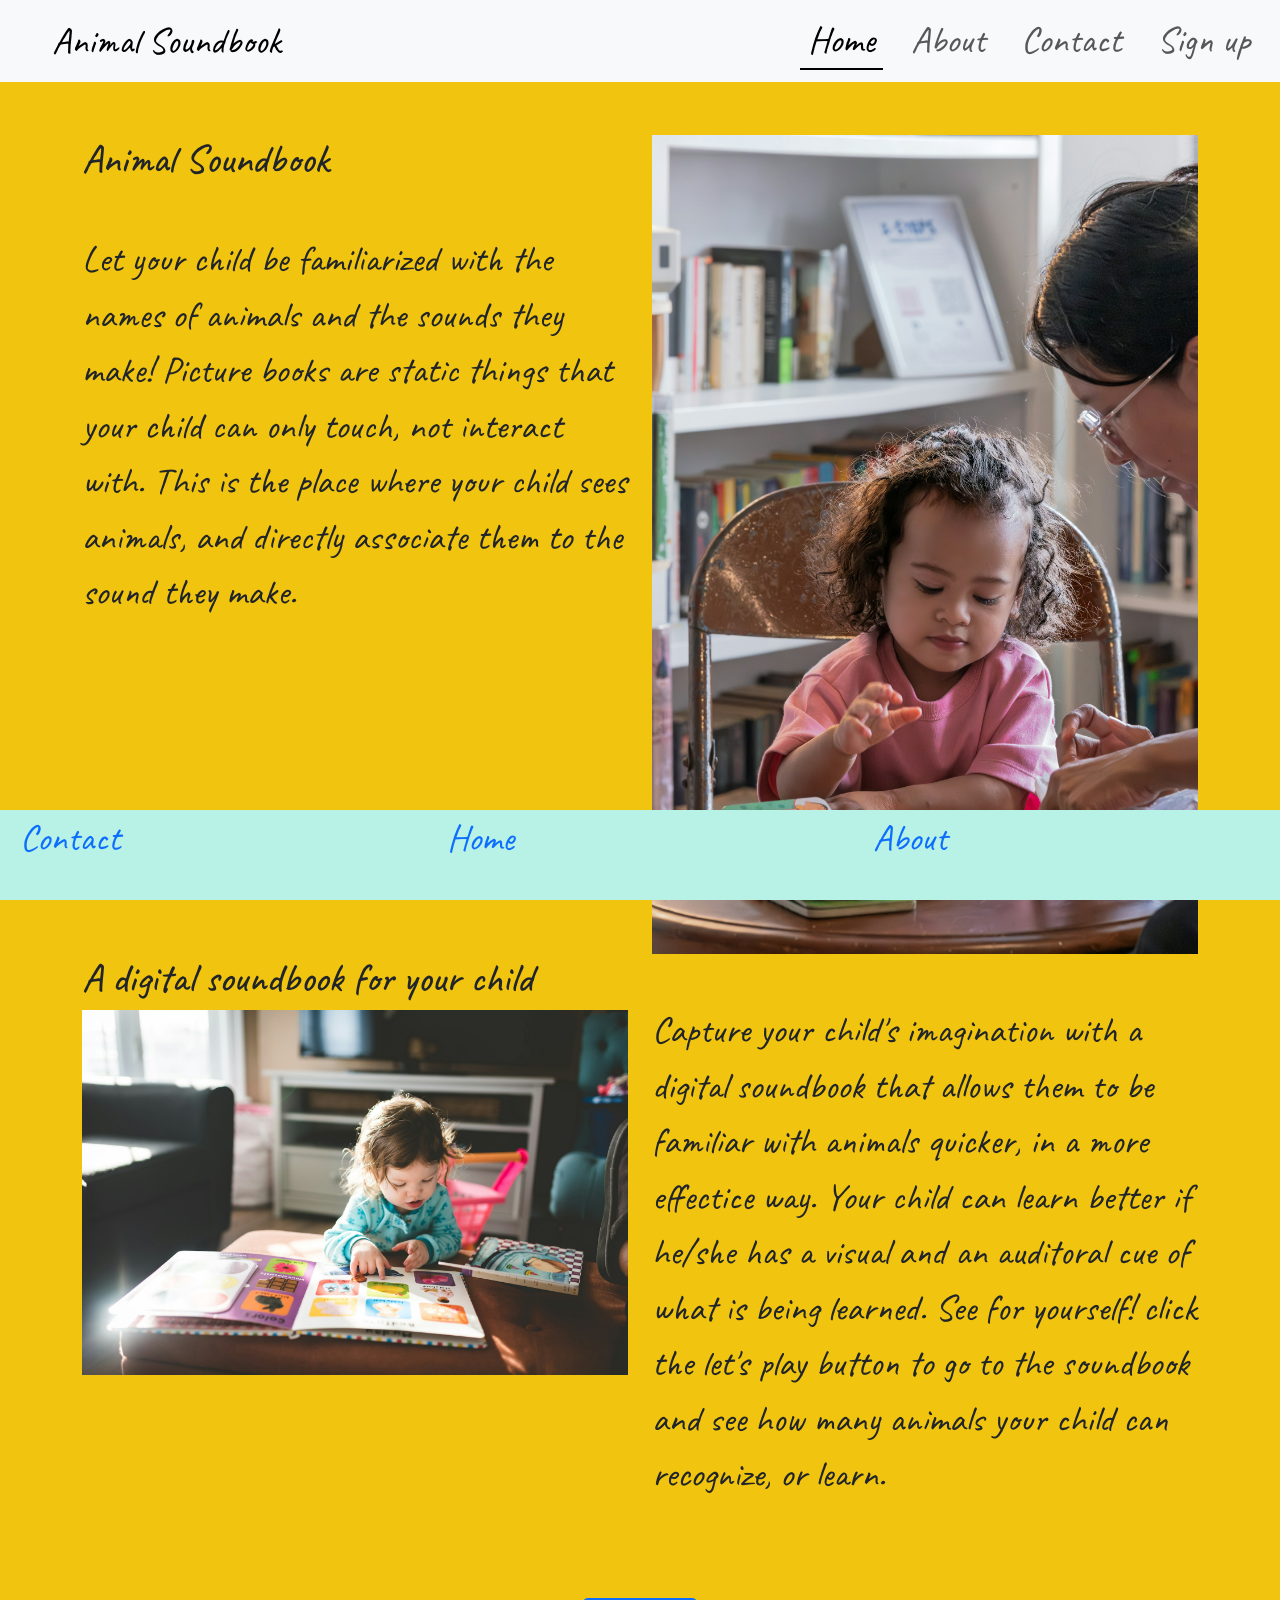
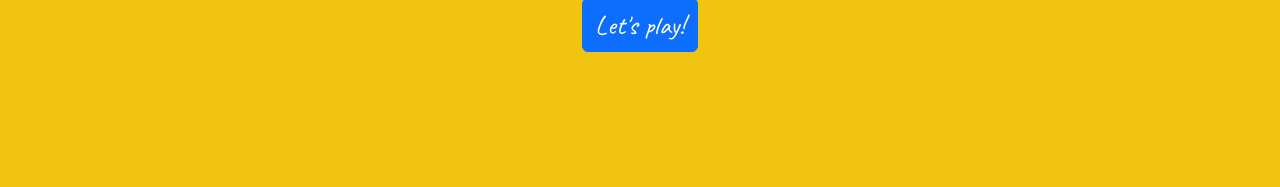
==== index.html @ 9b6df6fb "rectify issue of navbar hamburger button not triggering the dropdown menu on mobile screen sizes, wr" ====
<!DOCTYPE html>
<html lang="en-US">

<head>
    <title>Animal Soundbook</title>
    <meta charset="UTF-8">
    <meta name="viewport" content="width=device-width, initial.scale=1.0">
    <link href="https://cdn.jsdelivr.net/npm/bootstrap@5.3.8/dist/css/bootstrap.min.css" rel="stylesheet"
        integrity="sha384-sRIl4kxILFvY47J16cr9ZwB07vP4J8+LH7qKQnuqkuIAvNWLzeN8tE5YBujZqJLB" crossorigin="anonymous">
    <link rel="stylesheet" href="./css/styles.css">
</head>

<body>
    <!--body contains header, and main section with the call to action text, followed by a description of what the website is, and 
              what it aims to offer. Then comes the call to action button  that takes the user to the clickable tiles.-->


    <nav class="navbar navbar-expand-sm bg-body-tertiary">
        <div class="container-fluid">
            <a class="navbar-brand" href="/index.html">Animal Soundbook</a>
            <button class="navbar-toggler" type="button" data-bs-toggle="collapse"
                data-bs-target="#navbarSupportedContent" aria-controls="navbarSupportedContent" aria-expanded="false"
                aria-label="Toggle navigation">
                <span class="navbar-toggler-icon"></span>
            </button>
            <div class="collapse navbar-collapse" id="navbarSupportedContent">
                <ul class="navbar-nav mb-2 mb-lg-0">
                    <li class="nav-item">
                        <a class="nav-link active" aria-current="page" href="./index.html">Home</a>
                    </li>
                    <li class="nav-item">
                        <a class="nav-link" href="./about.html">About</a>
                    </li>

                    <li class="nav-item">
                        <a class="nav-link" href="./contact.html">Contact</a>
                    </li>

                    <li class="nav-item">
                        <a class="nav-link" href="./signup.html">Sign up</a>
                    </li>
                </ul>
            </div>
        </div>
    </nav>

    <section id="main" class="main-content">
        <div class="container">
            <div class="row">
                <div class="col-md-6 description-column">
                    <h1>Animal Soundbook</h1>
                    <p id="image-description">Let your child be familiarized with the names of animals and the sounds they make! Picture books
                        are static things
                        that your child can only touch, not interact with. This is the place where your child sees
                        animals, and directly
                        associate them to the sound they make.
                    </p>
                </div>

                <div class="col-md-6 description-column">
                    <img src="./images/mother-reading-to-child.jpg"
                        alt="Mother reading to child a picture book with pictures of animals" class="img-fluid">
                </div>

                <div class="col-md-6 description-column">
                    <h1>A digital soundbook for your child</h1>
                    <p>
                        <img src="./images/stephen-andrews-u0zTce7KNlY-unsplash.jpg"
                            alt="A child reading a picture book" class="img-fluid">
                    </p>
                </div>

                <div class="col-md-6 description-column">
                    <p id="image-description-2">
                        Capture your child's imagination with a digital soundbook that allows them to be familiar with
                        animals quicker, in a more effectice way. Your child can learn better if he/she has a visual
                        and an auditoral cue of what is being learned. See for yourself! click the let's play button to
                        go to the soundbook and see how many animals your child can recognize, or learn.
                    </p>

                </div>

            </div>
        </div>
        <!--call to action button prompting the user to try out a demo of the digital soundbook-->
        <div class="cta-container text-center">
            <a href="soundbook.html" class="btn btn-primary call-to-action mt-5">Let's play!</a>
        </div>
    </section>


    <footer id="footer">
        <a href="contact.html" class="footer-links">Contact</a>
        <a href="index.html" id="home" class="footer-links">Home</a><!--main home link-->
        <a class="footer-links" href="about.html">About</a>
    </footer>


    <script src="https://cdn.jsdelivr.net/npm/bootstrap@5.3.8/dist/js/bootstrap.bundle.min.js"
        integrity="sha384-FKyoEForCGlyvwx9Hj09JcYn3nv7wiPVlz7YYwJrWVcXK/BmnVDxM+D2scQbITxI"
        crossorigin="anonymous"></script>

</body>

</html>
---- css/styles.css ----
/*import google fonts for use*/
@import url('https://fonts.googleapis.com/css2?family=Caveat:wght@400..700&family=Lato:ital,wght@0,100;0,300;0,400;0,700;0,900;1,100;1,300;1,400;1,700;1,900&family=Oswald:wght@200..700&display=swap');

/*generic styles*/
body {
    padding: 0;
    margin: 0;
    background-color: #F1C40F;
}

/*navbar, nav links*/
.navbar {
    position: fixed;
    top: 0;
    left: 0;
    right: 0;
}

body,
.navbar-brand {
    /*apply font to the body and the navbar brand link*/
    font-family: "caveat", sans-serif;
    font-size: 37px;
}

.navbar-brand { /*center on the vertical axis and move the brand link to the right by 40px*/
    margin-left: 40px;
    vertical-align: baseline;
}

#navbarSupportedContent {
    vertical-align: baseline;
    align-items: center;
    justify-content: end;
}

.nav-item>.nav-link {
    /*reduce spacing within and apply spacing around the horizontal axis of the element*/
    padding: 0;
    margin: 0 10px;
}

a .nav-link:hover {
    color: #6CB4EE;
}

.active {
    /*active class applies styles to current page being visited*/
    color: #000000;
    border-bottom: 2px solid #000000;
}

#image-description,
#image-description-2 {
    /*apply margin to top and bottom of image description text on home page*/
    margin: 48px 0;
}

/*bootstrap card*/
.card {
    background-color: #B8E1FF;
    border: 2px solid #6CB4EE;
}

.card .card-body h3 {
    font-family: "caveat", sans-serif;
    font-size: 27px;
}

.card .card-body .btn-info {
    font-family: "caveat", sans-serif;
    font-size: 16px;
    font-weight: bold;
}

header {
    background-color: burlywood;
    padding: 5px;
    display: flex;
}

.navbar-collapse {
    justify-content: center;
}

.call-to-action {
    font-size: 27px;
}

.cta-container {
    /*position button in the center of the section*/
    text-align: center;
}

footer {
    background-color: beige;

}

/*bootstrap grid*/
.card {
    width: 100%;
}

.col-md-6 .card {
    min-height: 130px;
    max-height: 250px;
    /*adjust height accordingly to screen breakpoint*/
}

.card-img-top {
    max-height: 240px;
    min-height: 90px;
    object-fit: cover;
}

.card-title {
    font-size: 16px;
    padding: 5px;
    margin: 5px;
    text-align: left;
}

.img-caption {
    background-color: aquamarine;
}

#footer {
    position: fixed;
    bottom: 0;
    width: 100%;
    height: 90px;
    background-color: #B8F2E6;
    display: flex;
}

.footer-links {
    width: 100%;
    display: inline-flex;
    justify-content: space-around;

}

.footer-links {
    justify-content: flex-start;
    margin: 0 20px;
    text-decoration: none;
}

.footer-links:hover {
    cursor: pointer;
    color: aliceblue;
}

.play-sound {
    margin-left: 30px;
}

.card-img-top {
    object-fit: fill;
}

button[type=submit] {
    font-size: 30px;
}

.col-6 {
    margin-top: 20px;
    text-align: center;
}

.main-content {
    margin: 135px 0;
}

.nav-links:hover {
    color: #B8E1FF;
}

/*media query to fix layout issues*/

@media screen and (max-width:768px) {/*fix for improper sizes of nav links on tablet screen sizes*/
    .navbar-brand, #navbarSupportedContent {
        font-size: 26px;
    }

    .description-column {
        align-self: center;
        margin-top: 20px;
    }

    #image-description, #image-description-2 { /*reduce gap between paragraph and heading text*/
        margin: 10px 0;
    }

    
}

@media screen and (min-width:992px) {
    .card .card-img-top {
        min-height: 174px;
    }

    /*fix section overflowing over the navbar in mobile screen size*/
    #main {
        z-index: 0;
    }

    .navbar {
        z-index: 4;
    }

}

@media screen and (min-width: 320px) and (max-width:1024px)  {
    #image-description, #image-description-2 {/*size text on paragraph for screen sizes between mobile and laptop*/
        font-size: 26px;
        text-align: justify;
    }
}
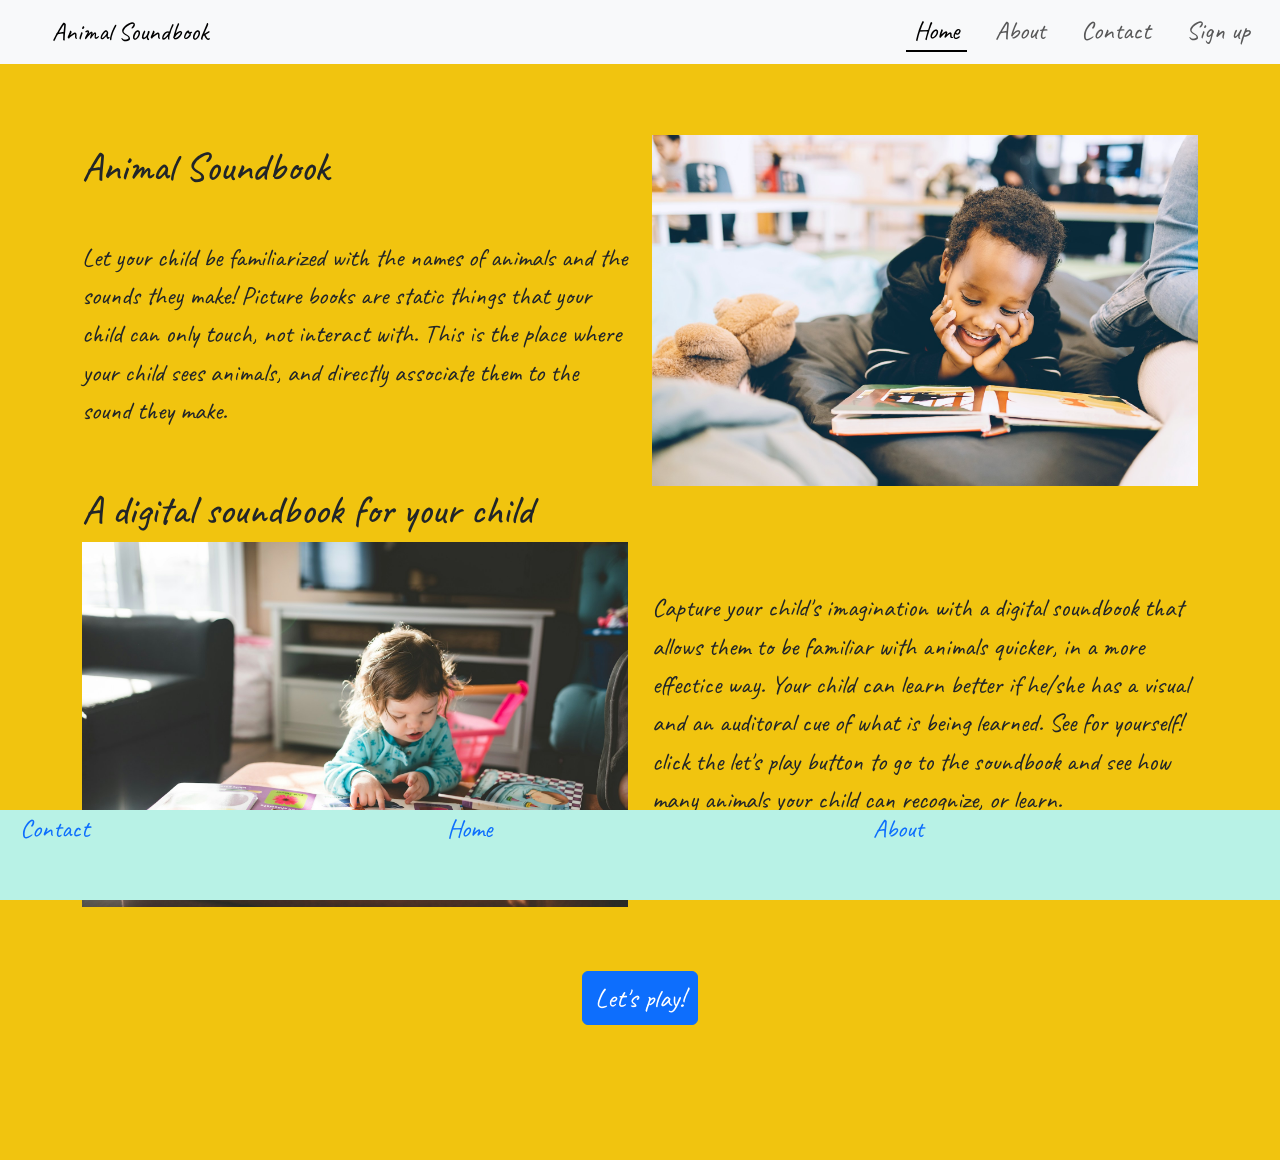
==== commit 88a8afae: "change image in column 1 of home page content reflecting uniform aspect ratio across all images, res" ====
--- a/index.html
+++ b/index.html
@@ -58,13 +58,13 @@
                 </div>
 
                 <div class="col-md-6 description-column">
-                    <img src="./images/mother-reading-to-child.jpg"
-                        alt="Mother reading to child a picture book with pictures of animals" class="img-fluid">
+                    <img src="./images/child-reading.jpg"
+                        alt="Picture of a child reading a book with enjoyment" class="img-fluid">
                 </div>
 
                 <div class="col-md-6 description-column">
                     <h1>A digital soundbook for your child</h1>
-                    <p>
+                    <p> 
                         <img src="./images/stephen-andrews-u0zTce7KNlY-unsplash.jpg"
                             alt="A child reading a picture book" class="img-fluid">
                     </p>
--- a/css/styles.css
+++ b/css/styles.css
@@ -20,7 +20,7 @@
 .navbar-brand {
     /*apply font to the body and the navbar brand link*/
     font-family: "caveat", sans-serif;
-    font-size: 37px;
+    font-size: 1.6rem;
 }
 
 .navbar-brand { /*center on the vertical axis and move the brand link to the right by 40px*/
@@ -38,6 +38,7 @@
     /*reduce spacing within and apply spacing around the horizontal axis of the element*/
     padding: 0;
     margin: 0 10px;
+    font-size: 1.6rem;
 }
 
 a .nav-link:hover {
@@ -50,10 +51,22 @@
     border-bottom: 2px solid #000000;
 }
 
+/*align content and size text on home page*/
+.description-column {
+    align-content: center;
+}
+
 #image-description,
 #image-description-2 {
     /*apply margin to top and bottom of image description text on home page*/
     margin: 48px 0;
+    font-size: 1em;
+}
+
+/*images on home page*/
+.img-fluid {
+    width: 100%;
+    height: auto;
 }
 
 /*bootstrap card*/
@@ -64,7 +77,7 @@
 
 .card .card-body h3 {
     font-family: "caveat", sans-serif;
-    font-size: 27px;
+    font-size: 1.2em;
 }
 
 .card .card-body .btn-info {
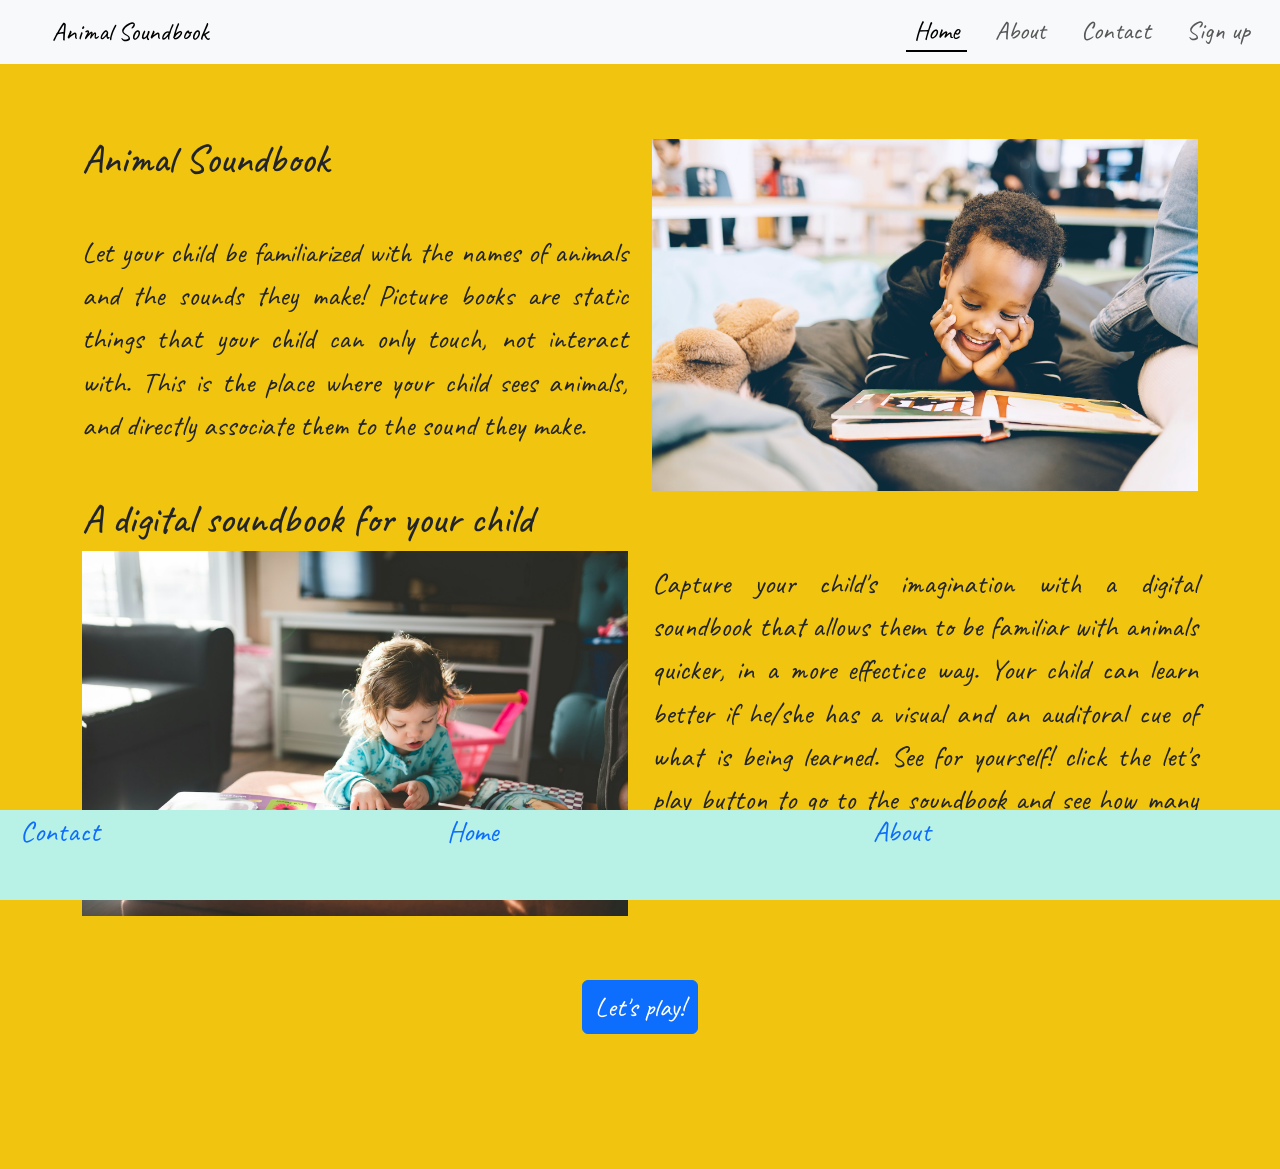
==== commit 270f6531: "update readme testing section, remove redundant styles from stylesheet, add responsive sizing units " ====
--- a/index.html
+++ b/index.html
@@ -57,12 +57,12 @@
                     </p>
                 </div>
 
-                <div class="col-md-6 description-column">
+                <div class="col-md-6 description-column child-image1">
                     <img src="./images/child-reading.jpg"
                         alt="Picture of a child reading a book with enjoyment" class="img-fluid">
                 </div>
 
-                <div class="col-md-6 description-column">
+                <div class="col-md-6 description-column child-image2">
                     <h1>A digital soundbook for your child</h1>
                     <p> 
                         <img src="./images/stephen-andrews-u0zTce7KNlY-unsplash.jpg"
--- a/css/styles.css
+++ b/css/styles.css
@@ -14,18 +14,22 @@
     top: 0;
     left: 0;
     right: 0;
-}
-
-body,
-.navbar-brand {
+    z-index: 3;
+}
+
+body, .navbar-brand {
     /*apply font to the body and the navbar brand link*/
     font-family: "caveat", sans-serif;
-    font-size: 1.6rem;
+}
+
+body {
+    font-size: 1.8rem;
 }
 
 .navbar-brand { /*center on the vertical axis and move the brand link to the right by 40px*/
     margin-left: 40px;
     vertical-align: baseline;
+    font-size: 1.6rem;
 }
 
 #navbarSupportedContent {
@@ -34,7 +38,7 @@
     justify-content: end;
 }
 
-.nav-item>.nav-link {
+.nav-item > .nav-link {
     /*reduce spacing within and apply spacing around the horizontal axis of the element*/
     padding: 0;
     margin: 0 10px;
@@ -61,6 +65,7 @@
     /*apply margin to top and bottom of image description text on home page*/
     margin: 48px 0;
     font-size: 1em;
+    text-align: justify;
 }
 
 /*images on home page*/
@@ -191,12 +196,10 @@
 }
 
 /*media query to fix layout issues*/
-
-@media screen and (max-width:768px) {/*fix for improper sizes of nav links on tablet screen sizes*/
-    .navbar-brand, #navbarSupportedContent {
-        font-size: 26px;
-    }
-
+/*global media queries for all pages*/
+@media screen and (min-width:320px) and (max-width:768px) {/*fix for improper sizes of nav links on small screen sizes*/
+    
+    /*media queries for the home page*/
     .description-column {
         align-self: center;
         margin-top: 20px;
@@ -204,30 +207,41 @@
 
     #image-description, #image-description-2 { /*reduce gap between paragraph and heading text*/
         margin: 10px 0;
+        font-size: 1.2rem;
     }
 
     
 }
 
+@media screen and (max-width:992px) {
+    #image-description-2 {/*align the paragraph with the image*/
+        margin-top: 90px;
+    }
+    /*align images to be spaced around the text*/
+    .child-image1 {
+        align-content: space-around;
+    }
+
+    .child-image2 {
+        align-content: baseline;
+    }
+
+    #image-description {
+        margin: 20px 0;
+    }
+}
+
+@media screen and (max-width:1200px) {
+    #image-description, #image-description-2{
+        font-size: 1.25rem;
+    }
+}
+
+/*media queries for the soundbook page*/
 @media screen and (min-width:992px) {
     .card .card-img-top {
         min-height: 174px;
     }
 
-    /*fix section overflowing over the navbar in mobile screen size*/
-    #main {
-        z-index: 0;
-    }
-
-    .navbar {
-        z-index: 4;
-    }
-
-}
-
-@media screen and (min-width: 320px) and (max-width:1024px)  {
-    #image-description, #image-description-2 {/*size text on paragraph for screen sizes between mobile and laptop*/
-        font-size: 26px;
-        text-align: justify;
-    }
-}
+
+}
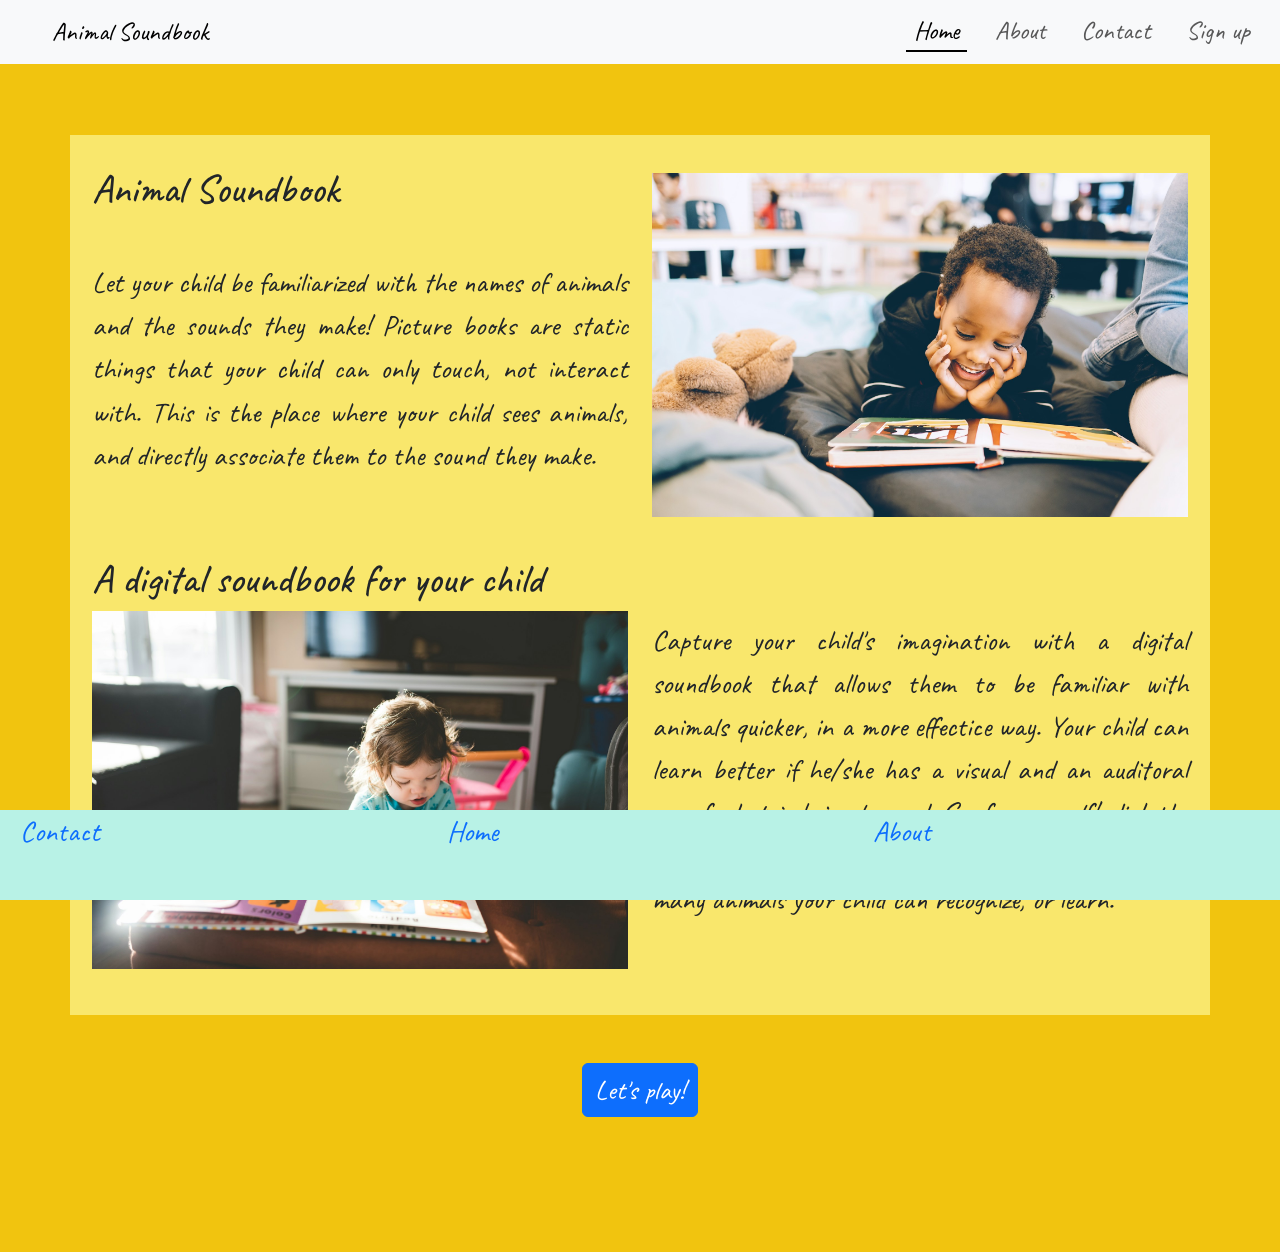
==== commit c6653276: "fix navbar collapse not toggling in medium screen breakpoint, reduce margin to the left of navbar br" ====
--- a/index.html
+++ b/index.html
@@ -15,7 +15,7 @@
               what it aims to offer. Then comes the call to action button  that takes the user to the clickable tiles.-->
 
 
-    <nav class="navbar navbar-expand-sm bg-body-tertiary">
+    <nav class="navbar navbar-expand-md bg-body-tertiary">
         <div class="container-fluid">
             <a class="navbar-brand" href="/index.html">Animal Soundbook</a>
             <button class="navbar-toggler" type="button" data-bs-toggle="collapse"
--- a/css/styles.css
+++ b/css/styles.css
@@ -116,6 +116,12 @@
 }
 
 /*bootstrap grid*/
+.row {/*background color for a smoother touch to the content and better visibility.*/
+    background-color: #ffa9;
+    padding: 30px 10px;
+    row-gap: 30px;
+}
+
 .card {
     width: 100%;
 }
@@ -210,7 +216,9 @@
         font-size: 1.2rem;
     }
 
-    
+    .navbar-brand {
+        margin-left: 10px;
+    }
 }
 
 @media screen and (max-width:992px) {
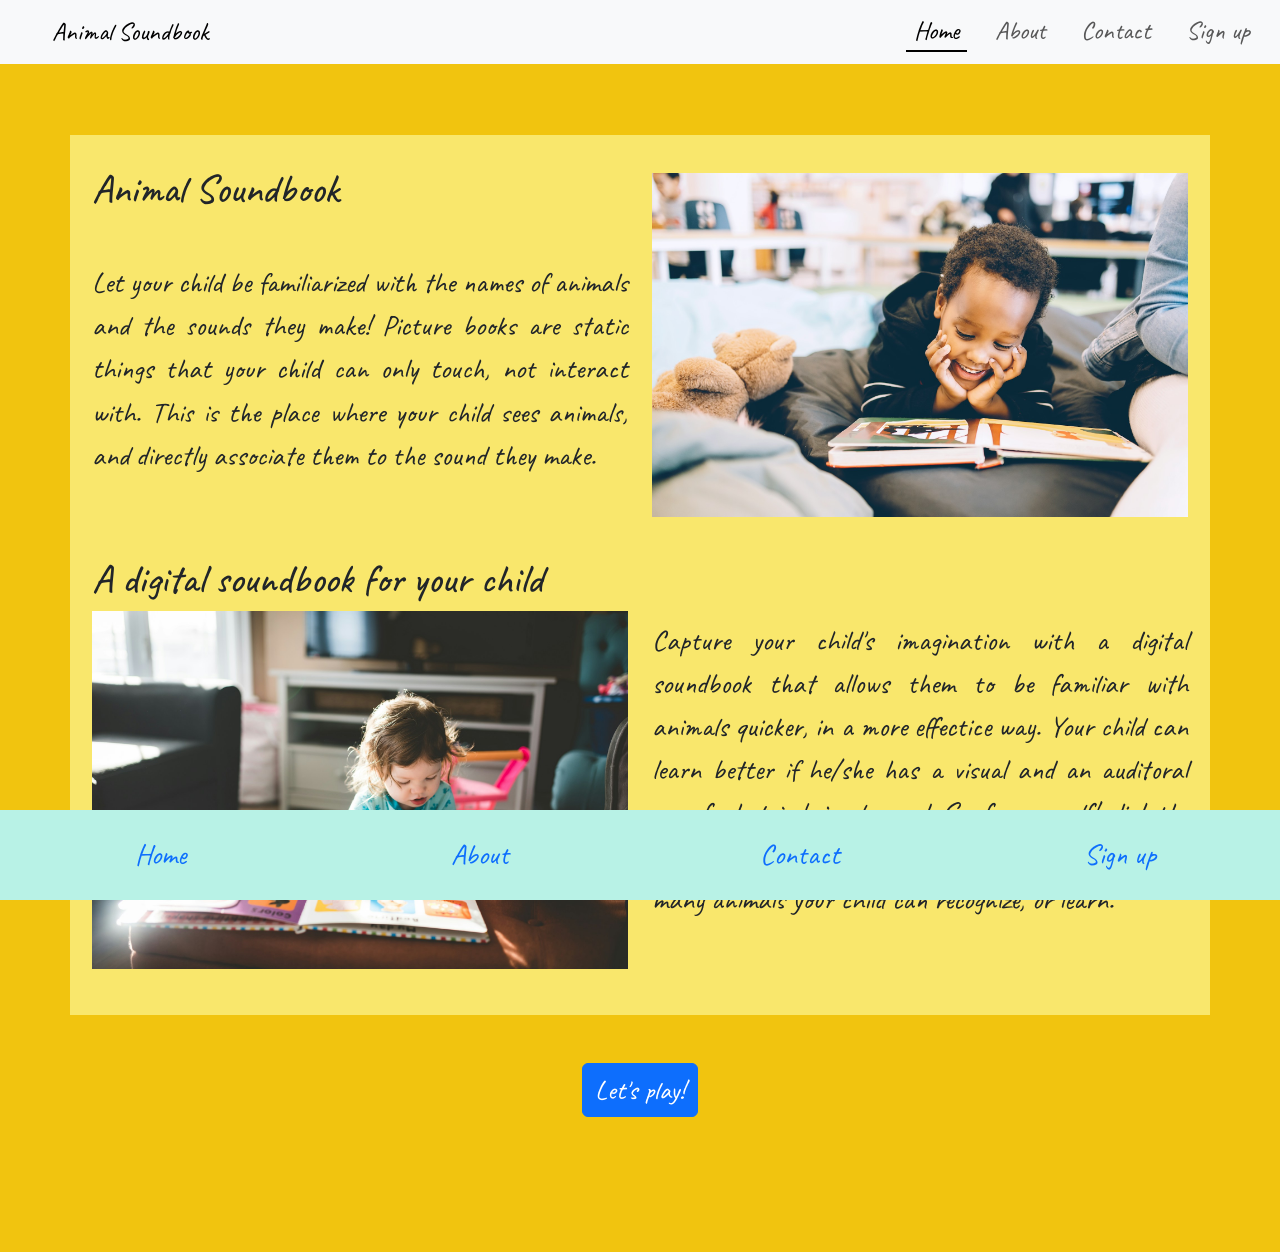
==== commit 2bba4abb: "Fix footer links alignment, fix order of footer links, hide sign up link on footer on mobile breakpo" ====
--- a/index.html
+++ b/index.html
@@ -17,7 +17,7 @@
 
     <nav class="navbar navbar-expand-md bg-body-tertiary">
         <div class="container-fluid">
-            <a class="navbar-brand" href="/index.html">Animal Soundbook</a>
+            <a class="navbar-brand" href="./index.html">Animal Soundbook</a>
             <button class="navbar-toggler" type="button" data-bs-toggle="collapse"
                 data-bs-target="#navbarSupportedContent" aria-controls="navbarSupportedContent" aria-expanded="false"
                 aria-label="Toggle navigation">
@@ -90,9 +90,10 @@
 
 
     <footer id="footer">
-        <a href="contact.html" class="footer-links">Contact</a>
-        <a href="index.html" id="home" class="footer-links">Home</a><!--main home link-->
-        <a class="footer-links" href="about.html">About</a>
+        <a href="contact.html" class="footer-links">Home</a>
+        <a href="index.html" id="home" class="footer-links">About</a><!--main home link-->
+        <a class="footer-links" href="about.html">Contact</a>
+        <a class="footer-links hide" href="about.html">Sign up</a>
     </footer>
 
 
--- a/css/styles.css
+++ b/css/styles.css
@@ -156,18 +156,12 @@
     height: 90px;
     background-color: #B8F2E6;
     display: flex;
+    align-items: center;
 }
 
 .footer-links {
     width: 100%;
-    display: inline-flex;
-    justify-content: space-around;
-
-}
-
-.footer-links {
-    justify-content: flex-start;
-    margin: 0 20px;
+    text-align: center;
     text-decoration: none;
 }
 
@@ -202,35 +196,17 @@
 }
 
 /*media query to fix layout issues*/
-/*global media queries for all pages*/
-@media screen and (min-width:320px) and (max-width:768px) {/*fix for improper sizes of nav links on small screen sizes*/
-    
-    /*media queries for the home page*/
-    .description-column {
-        align-self: center;
-        margin-top: 20px;
-    }
-
-    #image-description, #image-description-2 { /*reduce gap between paragraph and heading text*/
-        margin: 10px 0;
-        font-size: 1.2rem;
-    }
-
-    .navbar-brand {
-        margin-left: 10px;
-    }
-}
 
 @media screen and (max-width:992px) {
     #image-description-2 {/*align the paragraph with the image*/
         margin-top: 90px;
     }
     /*align images to be spaced around the text*/
-    .child-image1 {
+    .child-image1 {/*first image of the section in home page*/
         align-content: space-around;
     }
 
-    .child-image2 {
+    .child-image2 {/*second image of the section in home page*/
         align-content: baseline;
     }
 
@@ -253,3 +229,37 @@
 
 
 }
+
+@media screen and (min-width:320px) and (max-width:768px) {/*fix for improper sizes of nav links on small screen sizes*/
+    
+    /*media queries for the home page*/
+    #image-description, #image-description-2 { /*reduce gap between paragraph and heading text*/
+        margin: 5px 0;
+        font-size: 1.2rem; /*decrease font size of paragraphs for small and medium screens*/
+    }
+
+    .navbar-brand {
+        margin-left: 10px;
+    }
+
+    .row {/*reduce row gap to bring content closer together for mobile screen viewing*/
+        row-gap: 5px;
+    }
+
+    .nav-item {
+        width: fit-content;
+    }
+
+    #navbarSupportedContent {
+        background-color: aliceblue;
+        margin-top: 5px;
+    }
+
+    .call-to-action {/*resize button for mobile screen viewing*/
+        font-size: 20px;
+    }
+
+    .hide {
+        display: none;
+    }
+}
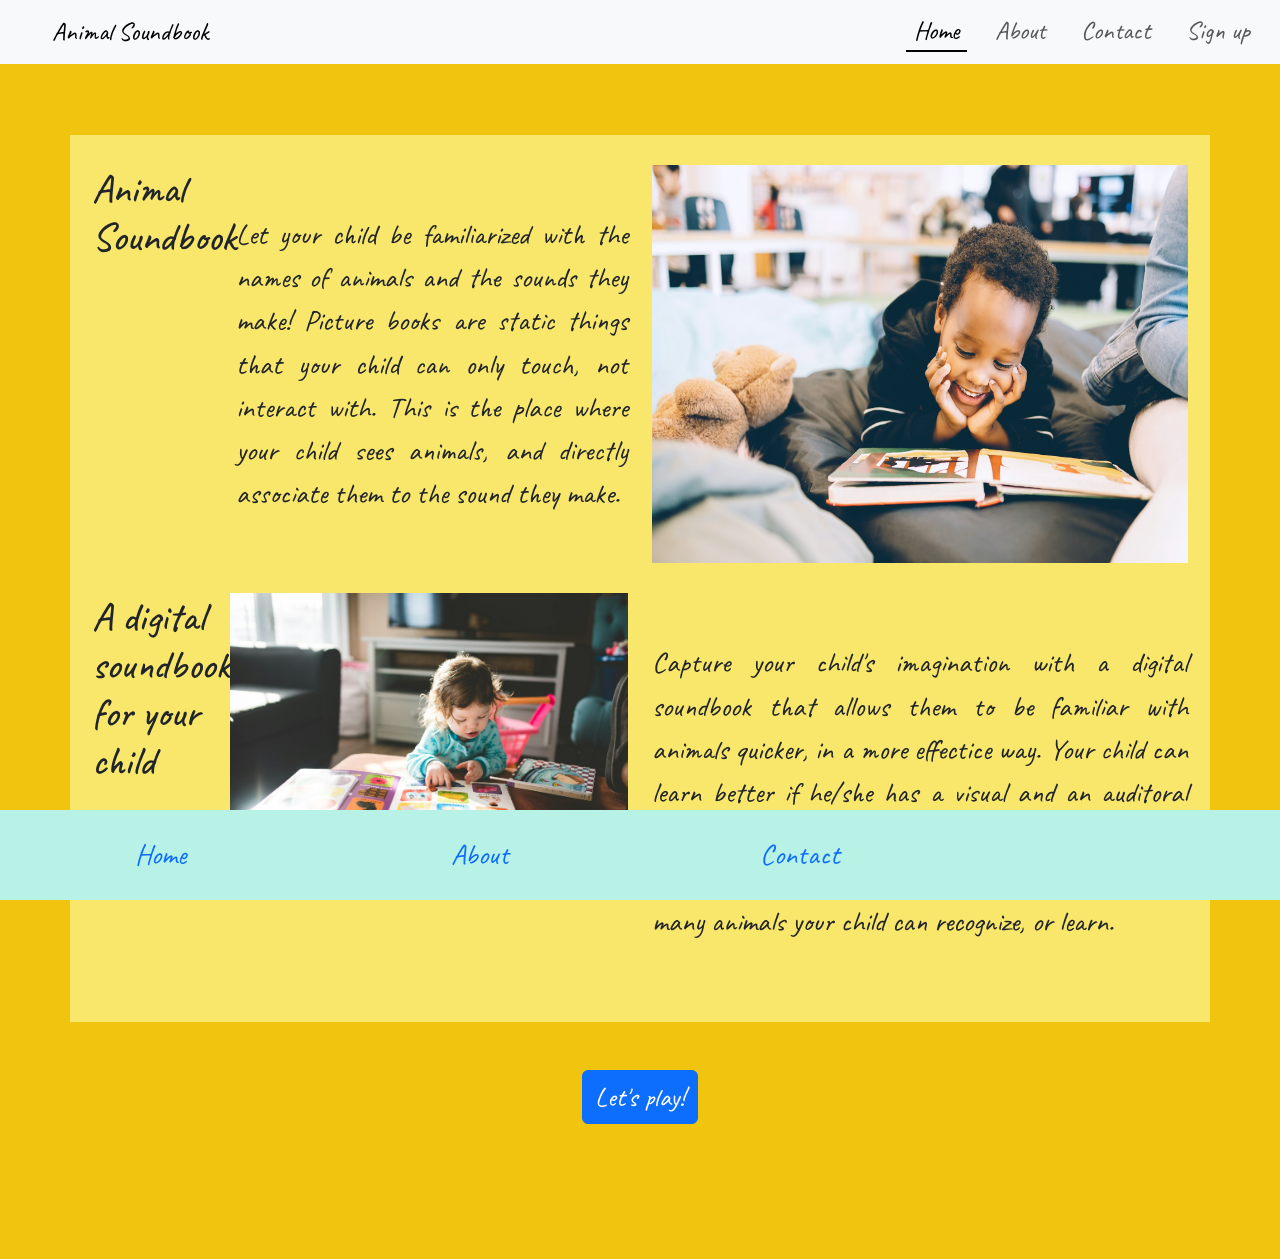
==== commit 3fc9069e: "rectify footer links not taking user to correct corresponding page, remove unneccessary id from one " ====
--- a/index.html
+++ b/index.html
@@ -90,10 +90,10 @@
 
 
     <footer id="footer">
-        <a href="contact.html" class="footer-links">Home</a>
-        <a href="index.html" id="home" class="footer-links">About</a><!--main home link-->
-        <a class="footer-links" href="about.html">Contact</a>
-        <a class="footer-links hide" href="about.html">Sign up</a>
+        <a href="./index.html" class="footer-links">Home</a>
+        <a href="./about.html" class="footer-links">About</a><!--main home link-->
+        <a class="footer-links" href="./contact.html">Contact</a>
+        <a class="footer-links hide" href="./signup.html"></a>
     </footer>
 
 
--- a/css/styles.css
+++ b/css/styles.css
@@ -17,7 +17,8 @@
     z-index: 3;
 }
 
-body, .navbar-brand {
+body,
+.navbar-brand {
     /*apply font to the body and the navbar brand link*/
     font-family: "caveat", sans-serif;
 }
@@ -26,7 +27,8 @@
     font-size: 1.8rem;
 }
 
-.navbar-brand { /*center on the vertical axis and move the brand link to the right by 40px*/
+.navbar-brand {
+    /*center on the vertical axis and move the brand link to the right by 40px*/
     margin-left: 40px;
     vertical-align: baseline;
     font-size: 1.6rem;
@@ -38,7 +40,7 @@
     justify-content: end;
 }
 
-.nav-item > .nav-link {
+.nav-item>.nav-link {
     /*reduce spacing within and apply spacing around the horizontal axis of the element*/
     padding: 0;
     margin: 0 10px;
@@ -82,7 +84,7 @@
 
 .card .card-body h3 {
     font-family: "caveat", sans-serif;
-    font-size: 1.2em;
+    font-size: 1em;
 }
 
 .card .card-body .btn-info {
@@ -116,14 +118,16 @@
 }
 
 /*bootstrap grid*/
-.row {/*background color for a smoother touch to the content and better visibility.*/
+.row {
+    /*background color for a smoother touch to the content and better visibility.*/
     background-color: #ffa9;
     padding: 30px 10px;
     row-gap: 30px;
 }
 
 .card {
-    width: 100%;
+    width: 19rem;/*card width matches the content width*/
+    height: 18rem;
 }
 
 .col-md-6 .card {
@@ -133,9 +137,9 @@
 }
 
 .card-img-top {
-    max-height: 240px;
-    min-height: 90px;
-    object-fit: cover;
+    min-height: 6em;
+    min-width: 7em;
+    object-fit: fill;/*fill the image container*/
 }
 
 .card-title {
@@ -174,19 +178,10 @@
     margin-left: 30px;
 }
 
-.card-img-top {
-    object-fit: fill;
-}
-
 button[type=submit] {
     font-size: 30px;
 }
 
-.col-6 {
-    margin-top: 20px;
-    text-align: center;
-}
-
 .main-content {
     margin: 135px 0;
 }
@@ -195,28 +190,92 @@
     color: #B8E1FF;
 }
 
-/*media query to fix layout issues*/
-
+/*styles for the about page*/
+#about {
+    /*push the section down and center it*/
+    margin: 135px 0;
+    text-align: justify;
+    font-size: 1.2rem;
+}
+
+/*soundbook page styles*/
+audio {
+    width: 100px;
+    height: 45px;
+}
+
+.card-heading-container {
+    /*container for the bootstrap card heading and the audio element*/
+    display: flex;
+    justify-content: flex-start;
+    align-items: center;
+}
+
+.card-body {
+    /*reduce padding to better accomodate the contents of the card body*/
+    padding: 10px 0;
+}
+
+.hide-content {
+    position: relative;
+    top: 0;
+    bottom: 0;
+    right: 60px;
+    background-color: aliceblue;
+    border-radius: 20px;
+
+}
+
+/*center animal tiles horizontally along the columns for all breakpoints*/
+.col-md-6, .col-lg-4 {/*center animal tiles along the y axis in the bootstrap column*/
+    display: flex;
+    justify-content: center;
+}
+
+.animal-tile-row {
+    border-radius: 10px;
+}
+
+.hide-content {/*apply background color to blend in span to hide part of audio element with audio element*/
+    background-color: whitesmoke;
+    width: 60px;
+}
+
+/*media queries to fix layout issues*/
 @media screen and (max-width:992px) {
-    #image-description-2 {/*align the paragraph with the image*/
+
+    /*media queries for screens of up to 992px*/
+    #image-description-2 {
+        /*align the paragraph with the image*/
         margin-top: 90px;
     }
+
     /*align images to be spaced around the text*/
-    .child-image1 {/*first image of the section in home page*/
+    .child-image1 {
+        /*first image of the section in home page*/
         align-content: space-around;
     }
 
-    .child-image2 {/*second image of the section in home page*/
+    .child-image2 {
+        /*second image of the section in home page*/
         align-content: baseline;
     }
 
     #image-description {
         margin: 20px 0;
     }
-}
-
-@media screen and (max-width:1200px) {
-    #image-description, #image-description-2{
+
+    /*media queries for the soundbook page*/
+    .hide-content {
+        font-size: 25px;
+        font-weight: 600;
+    }
+
+}
+
+@media screen and (max-width:1200px) {/*media queries for screens of up to 1200px*/
+    #image-description,
+    #image-description-2 {
         font-size: 1.25rem;
     }
 }
@@ -227,22 +286,37 @@
         min-height: 174px;
     }
 
-
-}
-
-@media screen and (min-width:320px) and (max-width:768px) {/*fix for improper sizes of nav links on small screen sizes*/
-    
+    .hide-content {
+        font-size: 25px;
+        font-weight: 600;
+    }
+
+
+}
+
+@media screen and (max-width: 575px) {
+    .animal-tile-row {
+        border-radius: 0;
+    }
+}
+
+@media screen and (min-width:320px) and (max-width:768px) {/*media queries for mobile devices*/
+
     /*media queries for the home page*/
-    #image-description, #image-description-2 { /*reduce gap between paragraph and heading text*/
+    #image-description,
+    #image-description-2 {
+        /*reduce gap between paragraph and heading text*/
         margin: 5px 0;
-        font-size: 1.2rem; /*decrease font size of paragraphs for small and medium screens*/
+        font-size: 1.2rem;
+        /*decrease font size of paragraphs for small and medium screens*/
     }
 
     .navbar-brand {
         margin-left: 10px;
     }
 
-    .row {/*reduce row gap to bring content closer together for mobile screen viewing*/
+    .row {
+        /*reduce row gap to bring content closer together for mobile screen viewing*/
         row-gap: 5px;
     }
 
@@ -255,11 +329,38 @@
         margin-top: 5px;
     }
 
-    .call-to-action {/*resize button for mobile screen viewing*/
+    .call-to-action {
+        /*resize button for mobile screen viewing*/
         font-size: 20px;
     }
 
     .hide {
         display: none;
     }
+
+    /*media query declarations for the about page*/
+    #about {
+        /*resize font for smaller screens*/
+        font-size: 1.2rem;
+    }
+
+    /*media query declaration for the soundbook page*/
+    .hide-content {
+        /*style the text of span with class hide for better viweability on mobile screens*/
+        font-size: 23px;
+        font-weight: 600;
+    }
+
+    /*fix card layout in mobile screens*/
+    .card-img-top {/*resize card dimensions to fit inside row in mobile devices*/
+        width: 9.3em;
+        height: 9.5em;
+    }
+
+    .card {
+        width: fit-content;/*readjust card width to fit content within border in screens of 320px width*/
+    }
+
+    
+
 }
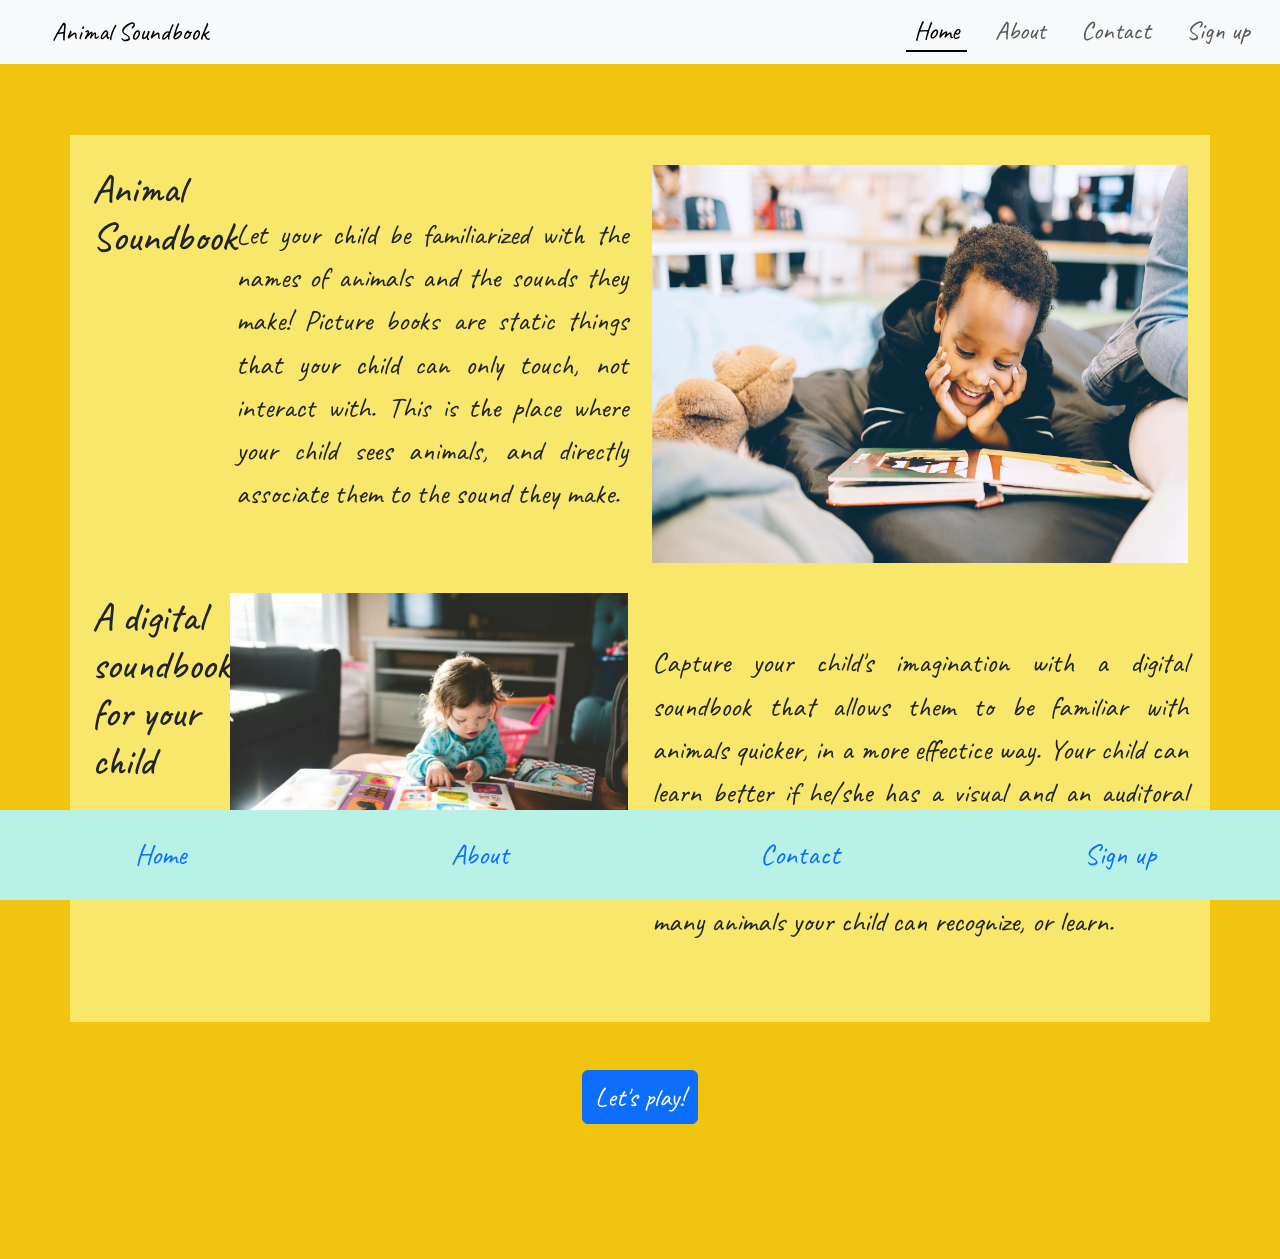
==== commit d4737587: "fix sign up link not showing after href attribute correction of the footer links." ====
--- a/index.html
+++ b/index.html
@@ -93,7 +93,7 @@
         <a href="./index.html" class="footer-links">Home</a>
         <a href="./about.html" class="footer-links">About</a><!--main home link-->
         <a class="footer-links" href="./contact.html">Contact</a>
-        <a class="footer-links hide" href="./signup.html"></a>
+        <a class="footer-links hide" href="./signup.html">Sign up</a>
     </footer>
 
 
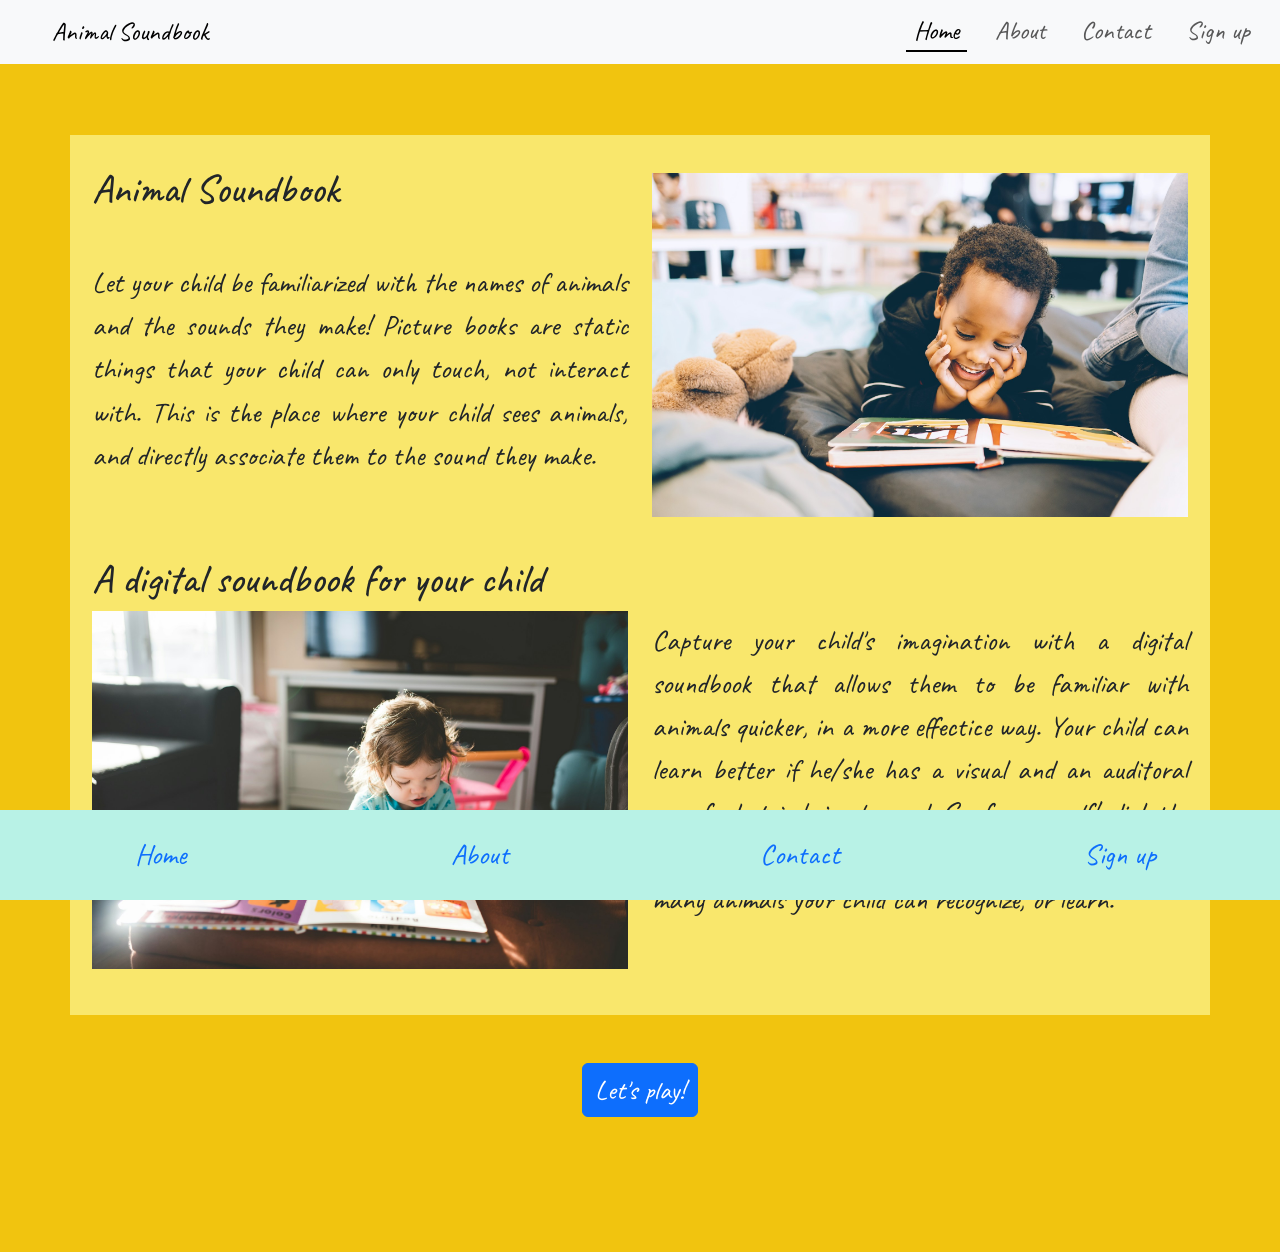
==== commit 1f8eb4db: "remove unneccessary images from images folder, change invalid file name of screenshot in lighthouse " ====
--- a/index.html
+++ b/index.html
@@ -65,7 +65,7 @@
                 <div class="col-md-6 description-column child-image2">
                     <h1>A digital soundbook for your child</h1>
                     <p> 
-                        <img src="./images/stephen-andrews-u0zTce7KNlY-unsplash.jpg"
+                        <img src="./images/child-reading-picture-book.jpg"
                             alt="A child reading a picture book" class="img-fluid">
                     </p>
                 </div>
--- a/css/styles.css
+++ b/css/styles.css
@@ -127,18 +127,13 @@
 
 .card {
     width: 19rem;/*card width matches the content width*/
-    height: 18rem;
-}
-
-.col-md-6 .card {
-    min-height: 130px;
-    max-height: 250px;
-    /*adjust height accordingly to screen breakpoint*/
-}
-
-.card-img-top {
-    min-height: 6em;
+    height: 19rem;
+}
+
+.card .card-img-top {
+    min-height: 8em;
     min-width: 7em;
+    max-height: 11.5em;
     object-fit: fill;/*fill the image container*/
 }
 
@@ -227,7 +222,7 @@
 }
 
 /*center animal tiles horizontally along the columns for all breakpoints*/
-.col-md-6, .col-lg-4 {/*center animal tiles along the y axis in the bootstrap column*/
+.animal-tile-column {/*center animal tiles along the y axis in the bootstrap column*/
     display: flex;
     justify-content: center;
 }
@@ -239,6 +234,30 @@
 .hide-content {/*apply background color to blend in span to hide part of audio element with audio element*/
     background-color: whitesmoke;
     width: 60px;
+}
+
+input[type=text]:valid {
+    background-color: aquamarine;
+}
+
+#email:valid {
+    background-color: aquamarine;
+}
+
+#message:valid {
+    background-color: aquamarine;
+}
+
+input[type=text]:invalid {
+    border: 2px solid red;
+}
+
+#email:invalid {
+    border: 2px solid red;
+}
+
+#message:invalid {
+    border: 2px solid red;
 }
 
 /*media queries to fix layout issues*/
@@ -283,7 +302,7 @@
 /*media queries for the soundbook page*/
 @media screen and (min-width:992px) {
     .card .card-img-top {
-        min-height: 174px;
+        min-height: 8em;
     }
 
     .hide-content {
